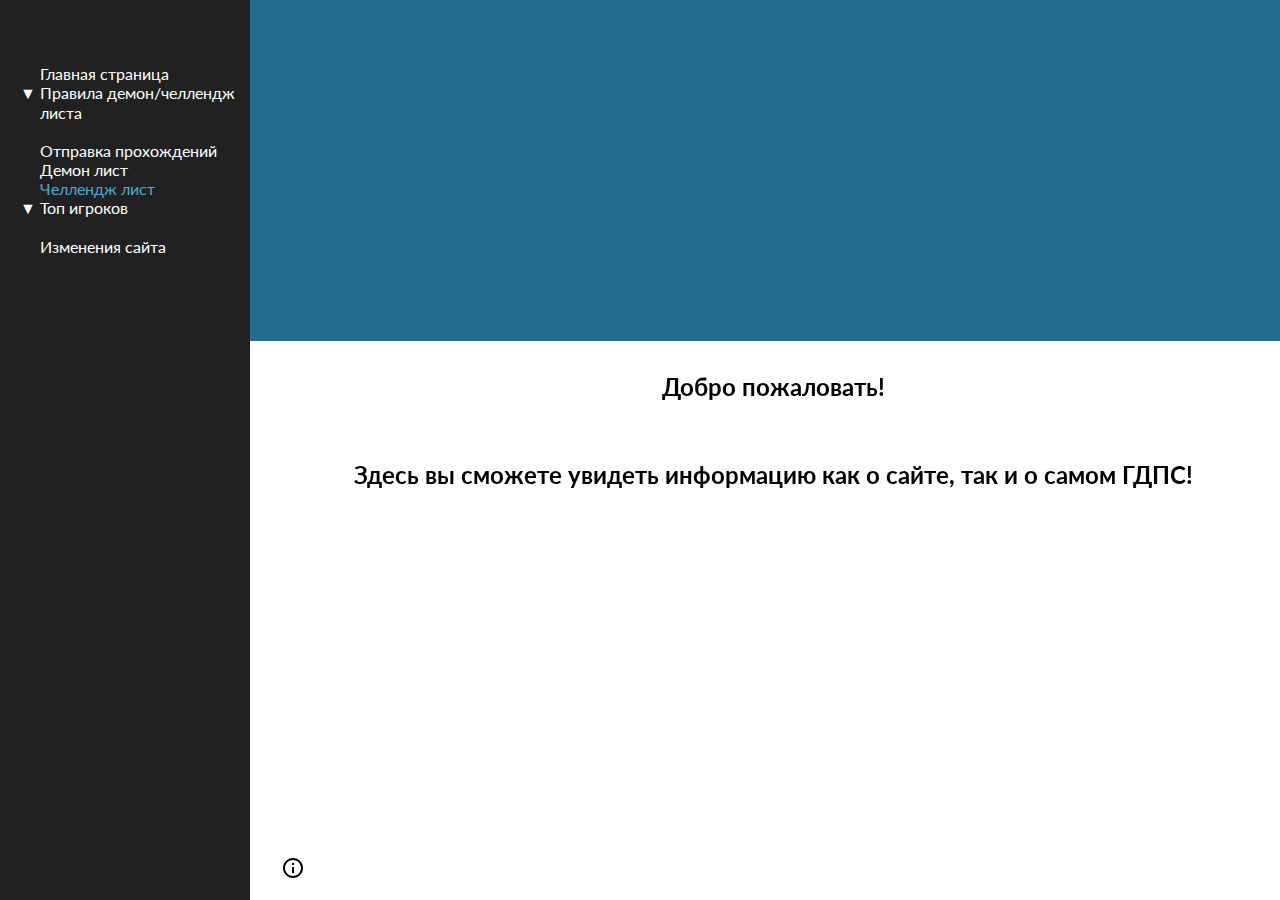
==== challenge_list.html @ 30a5c653 "First commit" ====
<!DOCTYPE html>
<html lang="en">

<head>
  <meta charset="UTF-8">
  <meta name="viewport" content="width=device-width, initial-scale=1.0">
  <title>Челлендж лист</title>
  <link rel="stylesheet" href="style.css">
</head>

<body>
  <div class="left-bar">
    <a href="index.html">Главная страница</a><br class="big">
    <details>
      <summary>Правила демон/челлендж листа</summary>
      <div class="content">
        <a href="list_pc.html">Правила для пк игроков</a><br class="big">
        <a href="list_mobile.html">Правила для мобильных игроков</a><br class="big">
        <a href="list_level.html">Требования к уровням</a>
      </div>
    </details><br>
    <a href="send_completions.html">Отправка прохождений</a><br class="big">
    <a href="demon_list.html">Демон лист</a><br class="big">
    <a href="challenge_list.html" class="selected">Челлендж лист</a><br class="big">
    <details>
      <summary>Топ игроков</summary>
      <div class="content">
        <a href="top_demons.html">По демонам</a><br class="big">
        <a href="top_challenges.html">По челленджам</a>
      </div>
    </details><br>
    <a href="whats_new.html">Изменения сайта</a><br class="big">
  </div>

  <div class="not-left-bar">
    <div class="top-page"></div>
    <div class="container">
      <h2 class="center">Добро пожаловать!</h2>
      <br>
      <h2 class="center">Здесь вы сможете увидеть информацию как о сайте, так и о самом ГДПС!</h2>
      <span class="info" onclick="alert('Это официальный сайт RiseGDPS.')" title="Это официальный сайт RiseGDPS."><svg width="24" height="24" viewBox="0 0 24 24" focusable="false" class=" NMm5M"><path d="M11 17h2v-6h-2v6zm1-15C6.48 2 2 6.48 2 12s4.48 10 10 10 10-4.48 10-10S17.52 2 12 2zm0 18c-4.41 0-8-3.59-8-8s3.59-8 8-8 8 3.59 8 8-3.59 8-8 8zM11 9h2V7h-2v2z"></path></svg></sp>
    </div>
  </div>
</body>

</html>
---- style.css ----
@import url('https://fonts.googleapis.com/css2?family=Lato:ital,wght@0,100;0,300;0,400;0,700;0,900;1,100;1,300;1,400;1,700;1,900&display=swap');

body {
  font-family: 'Lato', 'Arial', sans-serif;
  margin: 0;
  padding: 0;
  overflow-x: hidden;
  overflow-y: auto;
}
.container * {
  font-weight: 700 !important;
}
.not-left-bar {
  margin: 0; padding: 0;
  overflow-y: auto;
}
.top-page {
  position: absolute;
  left: 250px;
  width: calc(100% - 250px);
  background: #226e93 url('img/banner.png');
  background-size: cover;
  background-position: center center;
  box-sizing: border-box;
  padding: calc(32em / 3);
}
.left-bar {
  position: fixed;
  top: 0;
  bottom: 0;
  width: calc(250px - 3em);
  background: #212121;
  padding: 4em 0.5em 3.5em 2.5em;
  overflow-y: auto;
  overflow-x: hidden;
}
.container {
  position: absolute;
  top: calc(34em / 3);
  left: calc(28em / 3);
  width: calc(100% - 2em);
  box-sizing: border-box;
  padding: calc(32em / 3);
}
.content {
  margin: 20px 0 0 20px;
  padding: 0;
}

/* NOW, normal tags */
ul {
  list-style-type: square;
}
.info {
  position: fixed;
  top: calc(100vh - 3em);
  left: calc(52em / 3);
  cursor: pointer;
  border-radius: 0.8em;
  width: 1.5em;
  height: 1.5em;
  padding: 0.25em;
  margin: 0em;
  transition: 0.3s;
}
.info:hover {
  background: #00000018;
  transition: 0.3s;
}
.left-bar * {
  color: #fff;
}
.center {
  text-align: center;
}
a {
  text-decoration: none;
  color: #006580;
}
a:hover, .selected, summary:hover {
  color: #49aad4;
  text-decoration: none;
  cursor: pointer;
}
details > summary {
  list-style: none;
}
details > summary::-webkit-details-marker {
  display: none;
}
summary::before {
  content: "▼ ";
  margin-left: -20px;
}
details[open] > summary::before {
  content: "▲ ";
}
br.big {
  margin: 0 0 1.5em 0;
}
.container summary {
  color: #226e93;
  font-size: 1.1em;
  padding-bottom: 0.75em;
  margin-bottom: 0.75em;
  border-bottom: #bbb solid 1px;
}
.container summary::before, .container details[open] > summary::before {
  content: "";
}
.container summary::after {
  content: "▼";
  color: #888;
  float: right;
}
.container details[open] > summary::after {
  content: "▲";
}
details[open] {
  margin-bottom: 1em;
}
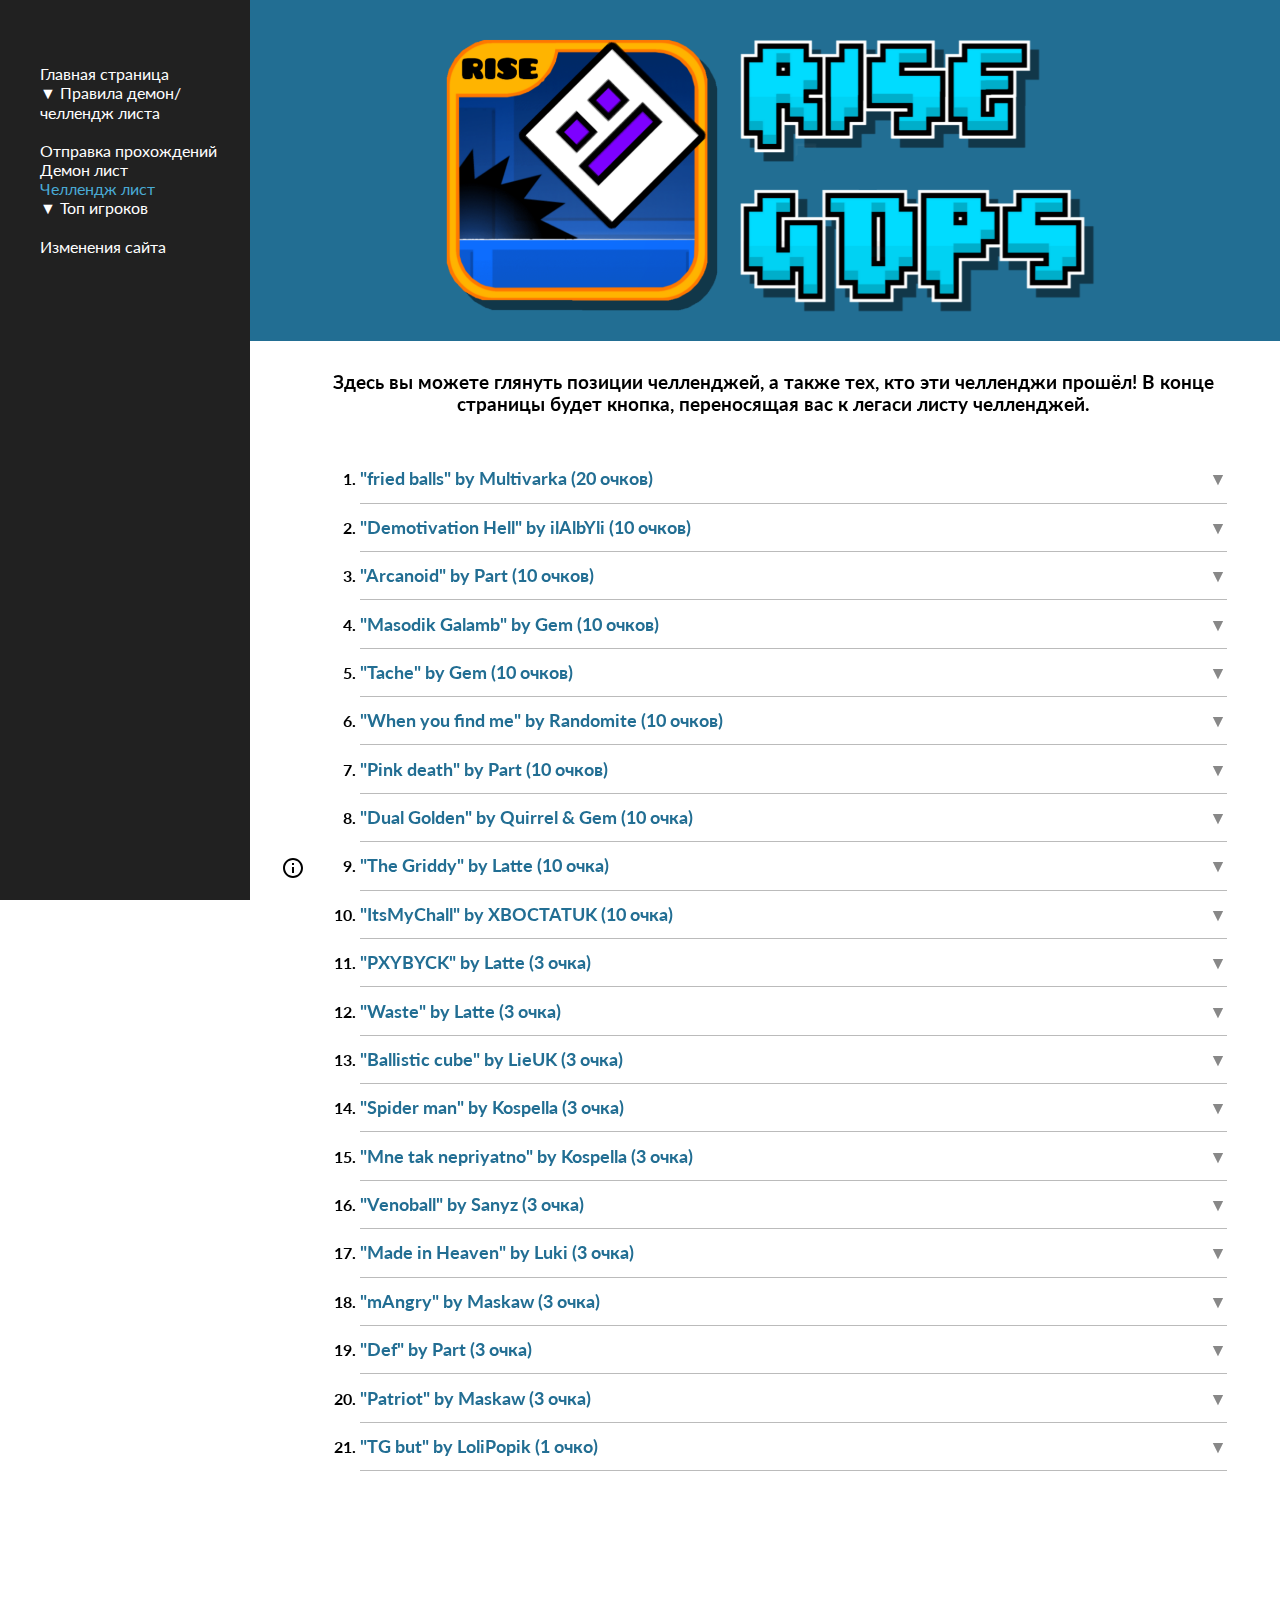
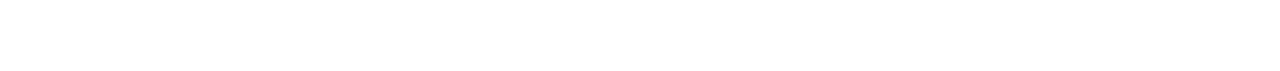
==== commit 0dc4b590: "upd" ====
--- a/challenge_list.html
+++ b/challenge_list.html
@@ -35,9 +35,96 @@
   <div class="not-left-bar">
     <div class="top-page"></div>
     <div class="container">
-      <h2 class="center">Добро пожаловать!</h2>
-      <br>
-      <h2 class="center">Здесь вы сможете увидеть информацию как о сайте, так и о самом ГДПС!</h2>
+      <h3 class="center">Здесь вы можете глянуть позиции челленджей, а также тех, кто эти челленджи прошёл! В конце страницы будет кнопка, переносящая вас к легаси листу челленджей.</h3>
+      <br class="big">
+      <ol>
+        <li>
+          <details>
+            <summary>"fried balls" by Multivarka (20 очков)</summary>
+            Верификация: Multivarka. Прошли: ---.
+          </details>
+        </li>
+      <li><details>
+        <summary>"Demotivation Hell" by ilAlbYli (10 очков)</summary>
+        Верификация: ilAlbYli. Прошли: XBOCTATUK, Despaired, Luki, Multivarka.
+      </details></li>
+      <li><details>
+        <summary>"Arcanoid" by Part (10 очков)</summary>
+        Верификация: Part. Прошли: -, -.
+      </details></li>
+      <li><details>
+        <summary>"Masodik Galamb" by Gem (10 очков)</summary>
+        Верификация: othernickname. Прошли: -, -.
+      </details></li>
+      <li><details>
+        <summary>"Tache" by Gem (10 очков)</summary>
+        Верификация: othernickname. Прошли: -, -.
+      </details></li>
+      <li><details>
+        <summary>"When you find me" by Randomite (10 очков)</summary>
+        Верификация: othernickname. Прошли: -, -.
+      </details></li>
+      <li><details>
+        <summary>"Pink death" by Part (10 очков)</summary>
+        Верификация: othernickname. Прошли: -, -.
+      </details></li>
+      <li><details>
+        <summary>"Dual Golden" by Quirrel & Gem (10 очка)</summary>
+        Верификация: othernickname. Прошли: -, -.
+      </details></li>
+      <li><details>
+        <summary>"The Griddy" by Latte (10 очка)</summary>
+        Верификация: othernickname. Прошли: -, -.
+      </details></li>
+      <li><details>
+        <summary>"ItsMyChall" by XBOCTATUK (10 очка)</summary>
+        Верификация: othernickname. Прошли: -, -.
+      </details></li>
+      <li><details>
+        <summary>"PXYBYCK" by Latte (3 очка)</summary>
+        Верификация: othernickname. Прошли: -, -.
+      </details></li>
+      <li><details>
+        <summary>"Waste" by Latte (3 очка)</summary>
+        Верификация: othernickname. Прошли: -, -.
+      </details></li>
+      <li><details>
+        <summary>"Ballistic cube" by LieUK (3 очка)</summary>
+        Верификация: othernickname. Прошли: -, -.
+      </details></li>
+      <li><details>
+        <summary>"Spider man" by Kospella (3 очка)</summary>
+        Верификация: othernickname. Прошли: -, -.
+      </details></li>
+      <li><details>
+        <summary>"Mne tak nepriyatno" by Kospella (3 очка)</summary>
+        Верификация: othernickname. Прошли: -, -.
+      </details></li>
+      <li><details>
+        <summary>"Venoball" by Sanyz (3 очка)</summary>
+        Верификация: othernickname. Прошли: -, -.
+      </details></li>
+      <li><details>
+        <summary>"Made in Heaven" by Luki (3 очка)</summary>
+        Верификация: othernickname. Прошли: -, -.
+      </details></li>
+      <li><details>
+        <summary>"mAngry" by Maskaw (3 очка)</summary>
+        Верификация: othernickname. Прошли: -, -.
+      </details></li>
+      <li><details>
+        <summary>"Def" by Part (3 очка)</summary>
+        Верификация: othernickname. Прошли: -, -.
+      </details></li>
+      <li><details>
+        <summary>"Patriot" by Maskaw (3 очка)</summary>
+        Верификация: othernickname. Прошли: -, -.
+      </details></li>
+      <li><details>
+        <summary>"TG but" by LoliPopik (1 очко)</summary>
+        Верификация: othernickname. Прошли: XBOCTATUK, Despaired, Gem, Latte, Part, Devenai, Nellark, Voron, REDUX, axolotl976.
+      </details></li>
+
       <span class="info" onclick="alert('Это официальный сайт RiseGDPS.')" title="Это официальный сайт RiseGDPS."><svg width="24" height="24" viewBox="0 0 24 24" focusable="false" class=" NMm5M"><path d="M11 17h2v-6h-2v6zm1-15C6.48 2 2 6.48 2 12s4.48 10 10 10 10-4.48 10-10S17.52 2 12 2zm0 18c-4.41 0-8-3.59-8-8s3.59-8 8-8 8 3.59 8 8-3.59 8-8 8zM11 9h2V7h-2v2z"></path></svg></sp>
     </div>
   </div>
--- a/style.css
+++ b/style.css
@@ -90,7 +90,7 @@
 }
 summary::before {
   content: "▼ ";
-  margin-left: -20px;
+  list-style-position: outside;
 }
 details[open] > summary::before {
   content: "▲ ";
@@ -118,4 +118,7 @@
 }
 details[open] {
   margin-bottom: 1em;
+}
+ol li::marker {
+  list-style-position: outside;
 }